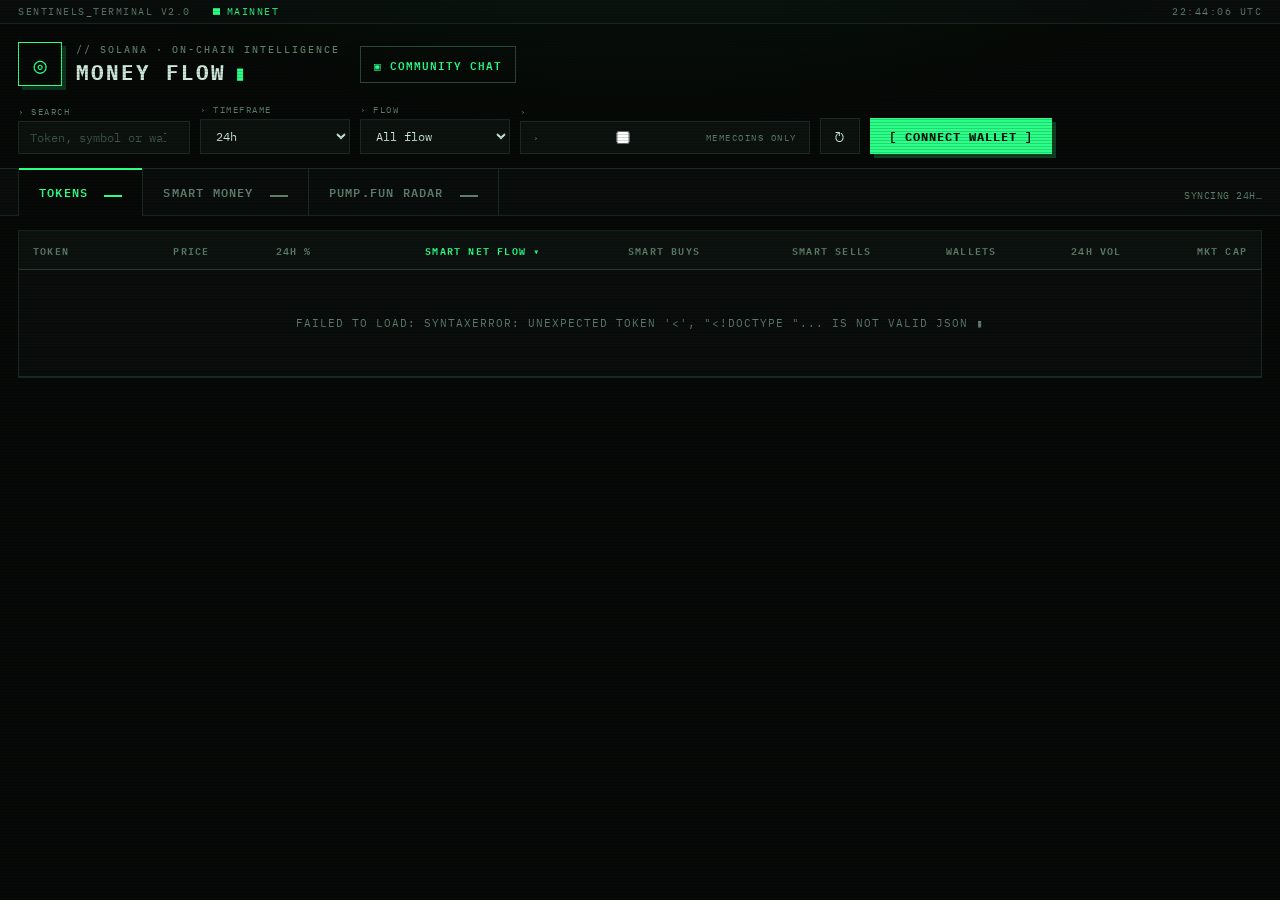
==== static/index.html @ 2ef6360f "Initial commit — Sentinels: Solana on-chain money-flow terminal Real-time smart-money tracking acros" ====
<!DOCTYPE html>
<html lang="en">
<head>
<meta charset="UTF-8">
<meta name="viewport" content="width=device-width, initial-scale=1.0">
<title>SENTINELS_ · Solana Flow Terminal</title>
<link rel="stylesheet" href="style.css">
<link rel="preconnect" href="https://fonts.googleapis.com">
<link href="https://fonts.googleapis.com/css2?family=IBM+Plex+Mono:wght@400;500;600;700&display=swap" rel="stylesheet">
</head>
<body>
<div class="statusbar">
  <span class="sb-item">SENTINELS_TERMINAL v2.0</span>
  <span class="sb-item sb-live"><i class="livedot"></i>MAINNET</span>
  <span class="sb-item sb-right" id="utc-clock">--:--:-- UTC</span>
</div>
<header class="topbar">
  <div class="brand">
    <span class="logo">◎</span>
    <div>
      <div class="co">// SOLANA · ON-CHAIN INTELLIGENCE</div>
      <h1>Money Flow</h1>
    </div>
    <button id="chatToggle" class="chat-toggle">▣ Community Chat</button>
  </div>
  <div class="controls">
    <div class="ctrl">
      <label>Search</label>
      <input type="search" id="search" placeholder="Token, symbol or wallet">
    </div>
    <div class="ctrl">
      <label>Timeframe</label>
      <select id="tf">
        <option value="1h">1h</option>
        <option value="4h">4h</option>
        <option value="8h">8h</option>
        <option value="24h" selected>24h</option>
      </select>
    </div>
    <div class="ctrl">
      <label>Flow</label>
      <select id="flow">
        <option value="all">All flow</option>
        <option value="acc">Accumulating</option>
        <option value="dist">Distributing</option>
      </select>
    </div>
    <div class="ctrl chk">
      <label>&nbsp;</label>
      <label class="switch"><input type="checkbox" id="memes"> Memecoins only</label>
    </div>
    <button id="refresh" class="btn" title="Refresh">↻</button>
    <button id="connect" class="btn-connect">Connect Wallet</button>
  </div>
</header>

<nav class="tabs">
  <button class="tab active" data-tab="tokens">Tokens <span class="tcount" id="cnt-tokens"></span></button>
  <button class="tab" data-tab="wallets">Smart Money <span class="tcount" id="cnt-wallets"></span></button>
  <button class="tab" data-tab="pumpfun">Pump.fun Radar <span class="tcount" id="cnt-pf"></span></button>
  <div class="updated"><span id="updated">—</span></div>
</nav>

<div id="banner" class="banner hidden"></div>
<div id="gatebar" class="gatebar hidden"></div>

<main>
  <!-- SMART MONEY (tokens) -->
  <section id="view-tokens" class="view">
    <div class="grid-wrap">
      <table id="tok-grid">
        <thead>
          <tr>
            <th class="lft" data-sort="name">Token</th>
            <th data-sort="price">Price</th>
            <th data-sort="price_change_24h">24h %</th>
            <th data-sort="smart_net_usd" class="sorted">Smart Net Flow</th>
            <th data-sort="smart_buy_usd">Smart Buys</th>
            <th data-sort="smart_sell_usd">Smart Sells</th>
            <th data-sort="smart_wallets">Wallets</th>
            <th data-sort="volume_24h">24h Vol</th>
            <th data-sort="mcap">Mkt Cap</th>
          </tr>
        </thead>
        <tbody id="tok-body">
          <tr><td colspan="9" class="loading">Loading smart-money flow…</td></tr>
        </tbody>
      </table>
    </div>
  </section>

  <!-- TOP TRADERS (wallets) -->
  <section id="view-wallets" class="view hidden">
    <div class="grid-wrap">
      <table id="wal-grid">
        <thead>
          <tr>
            <th class="lft" data-sort="alias">Smart Wallet</th>
            <th data-sort="winrate" class="sorted">Win rate</th>
            <th data-sort="net_usd">Net Flow</th>
            <th data-sort="buy_usd">Bought</th>
            <th data-sort="sell_usd">Sold</th>
            <th data-sort="volume_usd">Volume</th>
            <th data-sort="tokens_traded">Tokens</th>
            <th data-sort="trades">Trades</th>
            <th>Holdings</th>
          </tr>
        </thead>
        <tbody id="wal-body">
          <tr><td colspan="9" class="loading">Loading traders…</td></tr>
        </tbody>
      </table>
    </div>
  </section>

  <!-- PUMP.FUN RADAR (milestone-gated) -->
  <section id="view-pumpfun" class="view hidden">
    <div class="pf-controls">
      <label class="switch"><input type="checkbox" id="pf-smart"> Smart money only</label>
      <span class="pf-note" id="pf-note">Live feed of every new pump.fun launch — including un-bonded tokens seconds old.</span>
      <span class="pf-updated" id="pf-updated"></span>
    </div>
    <div id="pf-lock" class="pf-lock hidden"></div>
    <div class="grid-wrap" id="pf-wrap">
      <table id="pf-grid">
        <thead>
          <tr>
            <th class="lft">Token</th>
            <th>Age</th>
            <th>Mkt Cap</th>
            <th>Status</th>
            <th>Replies</th>
            <th>Smart Buyers</th>
            <th>Links</th>
          </tr>
        </thead>
        <tbody id="pf-body">
          <tr><td colspan="7" class="loading">Loading launches…</td></tr>
        </tbody>
      </table>
    </div>
  </section>

</main>

<div id="overlay" class="overlay hidden">
  <div class="drawer" id="drawer">
    <button class="close" id="closeDrawer">✕</button>
    <div id="drawerBody"></div>
  </div>
</div>

<div id="chatPanel" class="chatpanel hidden">
  <div class="chat-head">
    <span class="chat-title">▣ Community Chat</span>
    <span class="chat-ai" id="chat-ai"></span>
    <button class="chat-close" id="chatClose">✕</button>
  </div>
  <div class="chat-msgs" id="chat-msgs"></div>
  <div class="chat-foot">
    <div class="chat-locked" id="chat-locked">› Connect your wallet to chat</div>
    <div class="chat-input-row hidden" id="chat-input-row">
      <input id="chat-input" maxlength="300" placeholder="Message the community…" autocomplete="off">
      <button id="chat-send">SEND</button>
    </div>
    <div class="chat-note" id="chat-note"></div>
  </div>
</div>

<div id="wmodal" class="wmodal hidden">
  <div class="wmodal-card">
    <button class="close" id="wmodalClose">✕</button>
    <h3 id="wmodalTitle">Connect a wallet</h3>
    <p class="wmodal-sub" id="wmodalSub">Sign a free message to verify ownership. No transaction, no gas.</p>
    <div id="walletList" class="wallet-list">Detecting wallets…</div>
    <div id="wmodalMsg" class="wmodal-msg"></div>
  </div>
</div>

<script>
setInterval(() => {
  const el = document.getElementById("utc-clock");
  if (el) el.textContent = new Date().toISOString().slice(11, 19) + " UTC";
}, 1000);
</script>
<script src="app.js"></script>
<script type="module" src="wallet.js"></script>
</body>
</html>
---- static/style.css ----
/* SMARTMONEY_TERMINAL — phosphor trading-terminal aesthetic.
   Mono everything, sharp corners, hairline borders, scanlines. */
:root{
  --bg:#060907;
  --bg2:#090d0b;
  --panel:#0c120f;
  --panel2:#101713;
  --line:#1c2a23;
  --line2:#2c443a;
  --text:#cde7d8;
  --muted:#5e7d6d;
  --green:#2bff88;
  --buy:#2bff88;
  --sell:#ff4d57;
  --amber:#ffb02e;
  --accent:#2bff88;
  --accent2:#ffb02e;
  --chip:#13201a;
}
*{box-sizing:border-box;margin:0;padding:0}
::selection{background:var(--green);color:#04130a}
html{scrollbar-color:var(--line2) var(--bg)}
body{font-family:'IBM Plex Mono',ui-monospace,Consolas,monospace;background:var(--bg);
  color:var(--text);min-height:100vh;font-size:13px}
/* CRT scanlines + soft phosphor glow at top */
body::before{content:"";position:fixed;inset:0;pointer-events:none;z-index:998;
  background:repeating-linear-gradient(0deg,rgba(0,0,0,.16) 0 1px,transparent 1px 3px)}
body::after{content:"";position:fixed;inset:0;pointer-events:none;z-index:997;
  background:radial-gradient(900px 360px at 50% -120px,rgba(43,255,136,.05),transparent 70%)}
::-webkit-scrollbar{width:10px;height:10px}
::-webkit-scrollbar-track{background:var(--bg)}
::-webkit-scrollbar-thumb{background:var(--line);border:2px solid var(--bg)}
::-webkit-scrollbar-thumb:hover{background:var(--line2)}

@keyframes blink{0%,55%{opacity:1}56%,100%{opacity:0}}
@keyframes pulse{0%,100%{opacity:1}50%{opacity:.25}}

/* ---- status strip ---- */
.statusbar{display:flex;gap:22px;align-items:center;padding:5px 18px;font-size:10px;
  letter-spacing:1.5px;text-transform:uppercase;color:var(--muted);
  border-bottom:1px solid var(--line);background:var(--bg2)}
.sb-item{white-space:nowrap}
.sb-live{color:var(--green)}
.sb-right{margin-left:auto;font-variant-numeric:tabular-nums}
.livedot{display:inline-block;width:7px;height:7px;background:var(--green);
  margin-right:7px;animation:pulse 1.6s infinite}

/* ---- top bar ---- */
.topbar{display:flex;justify-content:space-between;align-items:flex-end;gap:18px;
  padding:18px 18px 14px;border-bottom:1px solid var(--line);flex-wrap:wrap;background:var(--bg)}
.brand{display:flex;align-items:center;gap:14px}
.logo{width:44px;height:44px;display:grid;place-items:center;font-size:22px;
  border:1px solid var(--green);color:var(--green);background:transparent;
  box-shadow:4px 4px 0 0 rgba(43,255,136,.18)}
.co{font-size:10px;letter-spacing:2px;color:var(--muted);font-weight:500;margin-bottom:2px}
.brand h1{font-size:21px;font-weight:700;letter-spacing:2px;text-transform:uppercase}
.brand h1::after{content:"▮";color:var(--green);margin-left:8px;animation:blink 1.1s steps(1) infinite}
.controls{display:flex;align-items:flex-end;gap:10px;flex-wrap:wrap}
.ctrl{display:flex;flex-direction:column;gap:4px}
.ctrl label{font-size:9px;color:var(--muted);letter-spacing:1.5px;text-transform:uppercase}
.ctrl label::before{content:"› "}
.ctrl input,.ctrl select{background:var(--panel);border:1px solid var(--line);color:var(--text);
  padding:8px 11px;font-size:12px;outline:none;min-width:150px;border-radius:0;
  font-family:inherit}
.ctrl input::placeholder{color:#3d5448}
.ctrl input:focus,.ctrl select:focus{border-color:var(--green);box-shadow:3px 3px 0 0 rgba(43,255,136,.15)}
.ctrl.chk{justify-content:flex-end}
.switch{display:flex;align-items:center;gap:8px;font-size:11px;color:var(--text);
  background:var(--panel);border:1px solid var(--line);padding:9px 12px;cursor:pointer;
  white-space:nowrap;text-transform:uppercase;letter-spacing:.5px}
.switch:hover{border-color:var(--line2)}
.switch input{accent-color:var(--green);width:13px;height:13px}
.btn{align-self:flex-end;background:var(--panel);border:1px solid var(--line);color:var(--text);
  width:40px;height:36px;cursor:pointer;font-size:15px;border-radius:0;font-family:inherit}
.btn:hover{border-color:var(--green);color:var(--green)}

/* ---- connect ---- */
.btn-connect{align-self:flex-end;height:36px;padding:0 18px;cursor:pointer;font-size:12px;
  font-weight:700;letter-spacing:1px;text-transform:uppercase;color:#04130a;border:1px solid var(--green);
  background:var(--green);border-radius:0;font-family:inherit;box-shadow:4px 4px 0 0 rgba(43,255,136,.22)}
.btn-connect::before{content:"[ "}
.btn-connect::after{content:" ]"}
.btn-connect:hover{background:transparent;color:var(--green)}
.btn-connect.connected{background:transparent;color:var(--text);border-color:var(--line2);
  box-shadow:none;font-weight:500}
.btn-connect.connected.premium{color:var(--green);border-color:var(--green)}

/* ---- tabs ---- */
.tabs{display:flex;align-items:flex-end;gap:0;padding:0 18px;border-bottom:1px solid var(--line);
  background:var(--bg2)}
.tab{background:transparent;border:none;border-right:1px solid var(--line);color:var(--muted);
  font-size:12px;font-weight:600;letter-spacing:1.2px;text-transform:uppercase;
  padding:13px 20px;cursor:pointer;position:relative;font-family:inherit}
.tab:first-child{border-left:1px solid var(--line)}
.tab:hover{color:var(--text)}
.tab.active{color:var(--green);background:var(--bg)}
.tab.active::before{content:"";position:absolute;left:0;right:0;top:-1px;height:2px;background:var(--green)}
.tab.active::after{content:"";position:absolute;left:0;right:0;bottom:-1px;height:1px;background:var(--bg)}
.tcount{display:inline-block;min-width:18px;font-size:10px;color:var(--bg);
  background:var(--muted);padding:1px 6px;margin-left:8px;font-weight:700}
.tab.active .tcount{background:var(--green)}
.updated{margin-left:auto;font-size:10px;color:var(--muted);padding-bottom:13px;
  letter-spacing:.5px;text-transform:uppercase}

/* ---- banner / gatebar ---- */
.banner{margin:14px 18px 0;padding:12px 16px;font-size:12px;line-height:1.6;
  background:rgba(255,77,87,.06);border:1px solid rgba(255,77,87,.4);color:#ffb9be}
.banner.hidden{display:none}
.banner b{color:#fff}
.banner code{background:#00000060;padding:1px 6px;font-size:11px;color:var(--amber)}
.gatebar{display:flex;align-items:center;gap:14px;flex-wrap:wrap;margin:14px 18px 0;
  padding:11px 16px;font-size:12px;background:rgba(255,176,46,.05);
  border:1px solid rgba(255,176,46,.4)}
.gatebar.hidden{display:none}
.gate-lead{color:#ffd9a0;flex:1;min-width:240px;line-height:1.55}
.gate-note{color:var(--muted);font-size:11px}
.gate-cta{margin-left:auto;background:var(--amber);color:#1c1000;border:1px solid var(--amber);
  padding:8px 14px;font-weight:700;font-size:11px;letter-spacing:1px;text-transform:uppercase;
  cursor:pointer;border-radius:0;font-family:inherit}
.gate-cta::before{content:"[ "}
.gate-cta::after{content:" ]"}
.gate-cta:hover{background:transparent;color:var(--amber)}

/* ---- grids ---- */
main{padding:14px 18px 40px}
.view.hidden{display:none}
.grid-wrap{overflow:auto;max-height:72vh;border:1px solid var(--line);background:var(--bg2)}
table{border-collapse:separate;border-spacing:0;width:100%;font-size:12px}
thead th{position:sticky;top:0;background:var(--panel);z-index:5;font-weight:600;text-align:right;
  color:var(--muted);border-bottom:1px solid var(--line2);white-space:nowrap;padding:10px 14px;
  cursor:pointer;font-size:10px;letter-spacing:1.2px;text-transform:uppercase}
thead th.lft{text-align:left}
thead th:hover{color:var(--text)}
thead th.sorted{color:var(--green)}
thead th.sorted::after{content:" ▾"}
tbody td{text-align:right;padding:9px 14px;border-bottom:1px solid var(--line);
  font-variant-numeric:tabular-nums;white-space:nowrap}
tbody td.lft{text-align:left}
tbody tr{cursor:pointer}
tbody tr:hover td{background:rgba(43,255,136,.045)}
tbody tr:hover td:first-child{box-shadow:inset 2px 0 0 var(--green)}

/* token cell */
.tok{display:flex;align-items:center;gap:10px;text-align:left}
.tok img,.tok .ph{width:26px;height:26px;border-radius:0;background:var(--chip);flex:none;
  object-fit:cover;border:1px solid var(--line)}
.tok .ph{display:grid;place-items:center;font-size:10px;color:var(--muted);font-weight:700}
.tok .nm{font-weight:700;letter-spacing:.5px}
.tok .sb{font-size:10px;color:var(--muted)}
.addr{font-size:10px;color:var(--muted)}

.up{color:var(--buy)}
.down{color:var(--sell)}
.muted{color:var(--muted)}

/* net-flow bar cell */
.flowcell{display:flex;flex-direction:column;align-items:flex-end;gap:4px;min-width:150px}
.flowval{font-weight:700}
.flowbar{width:140px;height:4px;background:#00000060;overflow:hidden;display:flex}
.flowbar i{height:100%}
.flowbar .b{background:var(--buy)}
.flowbar .s{background:var(--sell)}
.tag{font-size:9px;font-weight:700;letter-spacing:1px;text-transform:uppercase}
.tag::before{content:"["}
.tag::after{content:"]"}
.tag.acc{color:var(--buy)}
.tag.dist{color:var(--sell)}
.tag.mix{color:var(--muted)}
.tag.curve{color:var(--amber)}

.wcount{display:inline-flex;align-items:center;gap:6px;justify-content:flex-end}
.dot{width:6px;height:6px;background:var(--green);display:inline-block}

/* win rate */
.wr{font-weight:700;font-variant-numeric:tabular-nums}
.wr::before{content:"▮ ";font-size:9px}
.wr-hi{color:var(--buy)}
.wr-mid{color:var(--text)}
.wr-lo{color:var(--sell)}
.wr-n{display:block;font-size:9px;color:var(--muted);margin-top:2px;letter-spacing:.5px}

/* wallets */
.av{display:inline-grid;place-items:center;width:26px;height:26px;font-size:10px;
  font-weight:700;color:var(--green);background:transparent;border:1px solid var(--line2)}
.walletcell{display:flex;align-items:center;gap:10px;text-align:left}
.walletcell .al{font-weight:700;letter-spacing:.3px}
.pill{display:inline-block;background:var(--chip);border:1px solid var(--line);
  padding:1px 6px;margin:1px 2px;font-size:10px;color:var(--muted)}

/* locked rows */
.row-locked{cursor:pointer}
.blurred{filter:blur(5px);user-select:none;pointer-events:none}
.lock-av{border-color:var(--amber) !important;color:var(--amber) !important;font-size:11px}
.lock-msg{color:var(--amber);font-size:9px;letter-spacing:.5px;text-transform:uppercase}

.loading{padding:46px;text-align:center;color:var(--muted);letter-spacing:1px;text-transform:uppercase;font-size:11px}
.loading::after{content:" ▮";animation:blink 1s steps(1) infinite}

/* ---- pump.fun radar ---- */
.pf-controls{display:flex;align-items:center;gap:14px;flex-wrap:wrap;margin:2px 0 12px}
.pf-note{color:var(--muted);font-size:11px;flex:1;min-width:220px}
.pf-updated{color:var(--muted);font-size:10px;text-transform:uppercase;letter-spacing:.5px}
.pf-aliases{margin-top:3px}
.pf-lock{display:flex;justify-content:center;padding:34px 0}
.pf-lock.hidden{display:none}
#pf-wrap.hidden{display:none}
.pf-lock-card{max-width:540px;text-align:center;background:var(--panel);
  border:1px solid var(--amber);padding:36px 32px;box-shadow:6px 6px 0 0 rgba(255,176,46,.15)}
.pf-lock-icon{font-size:30px;margin-bottom:12px}
.pf-lock-card h3{font-size:15px;font-weight:700;margin-bottom:10px;letter-spacing:1px;text-transform:uppercase}
.pf-lock-card p{color:var(--muted);font-size:12px;line-height:1.7;margin-bottom:20px}
.pf-progress{height:14px;border:1px solid var(--line2);background:#00000060;overflow:hidden;margin-bottom:8px;padding:2px}
.pf-progress i{display:block;height:100%;min-width:2px;background:repeating-linear-gradient(
  90deg,var(--green) 0 6px,transparent 6px 9px)}
.pf-progress-lbl{font-size:11px;color:var(--muted);font-variant-numeric:tabular-nums}

/* ---- drawer ---- */
.overlay{position:fixed;inset:0;background:rgba(2,5,3,.72);z-index:60;display:flex;justify-content:flex-end}
.overlay.hidden{display:none}
.drawer{width:min(580px,100%);height:100%;background:var(--bg2);border-left:1px solid var(--line2);
  overflow-y:auto;padding:26px;animation:slidein .18s ease;box-shadow:-6px 0 0 0 rgba(43,255,136,.08)}
@keyframes slidein{from{transform:translateX(30px);opacity:.4}to{transform:none;opacity:1}}
.close{position:absolute;top:16px;right:16px;background:var(--panel);border:1px solid var(--line);
  color:var(--text);width:32px;height:32px;cursor:pointer;border-radius:0;font-family:inherit}
.close:hover{border-color:var(--sell);color:var(--sell)}
.d-head{display:flex;align-items:center;gap:13px;margin-bottom:8px}
.d-head img,.d-head .ph{width:44px;height:44px;border-radius:0;background:var(--chip);border:1px solid var(--line2)}
.d-head .ph{display:grid;place-items:center;font-weight:700;color:var(--muted)}
.d-title{font-size:20px;font-weight:700;letter-spacing:1px;text-transform:uppercase}
.d-sub{color:var(--muted);font-size:11px;word-break:break-all;line-height:1.7}
.d-meta{display:flex;gap:0;flex-wrap:wrap;margin:18px 0;border:1px solid var(--line)}
.d-meta div{padding:10px 16px;border-right:1px solid var(--line);flex:1;min-width:100px}
.d-meta div span{color:var(--muted);display:block;font-size:9px;text-transform:uppercase;letter-spacing:1px;margin-bottom:3px}
.d-meta div b{font-size:14px;font-variant-numeric:tabular-nums;font-weight:700}
.spark{margin:6px 0 14px;border:1px solid var(--line);padding:8px;background:var(--panel)}
.block{background:var(--panel);border:1px solid var(--line);padding:13px 15px;margin-bottom:12px}
.block h3{font-size:10px;text-transform:uppercase;letter-spacing:1.5px;color:var(--muted);
  display:flex;justify-content:space-between;margin-bottom:10px}
.block h3::before{content:"// "}
.trow{display:flex;align-items:center;gap:10px;padding:8px 0;border-top:1px solid var(--line);font-size:12px}
.trow:first-of-type{border-top:none}
.trow .al{font-weight:600;min-width:118px}
.trow .ad{color:var(--muted);font-size:10px}
.trow .nu{margin-left:auto;font-weight:700;font-variant-numeric:tabular-nums}
.copy{cursor:pointer;border:1px solid var(--line);background:var(--panel2);color:var(--muted);
  font-size:10px;padding:2px 8px;border-radius:0;font-family:inherit;text-transform:uppercase;letter-spacing:.5px}
.copy:hover{color:var(--green);border-color:var(--green)}
.ext{color:var(--green);text-decoration:none;font-size:11px}
.ext:hover{background:var(--green);color:#04130a}

/* ---- wallet modal ---- */
.wmodal{position:fixed;inset:0;background:rgba(2,5,3,.78);z-index:80;display:flex;
  align-items:center;justify-content:center;padding:20px}
.wmodal.hidden{display:none}
.wmodal-card{position:relative;width:min(430px,100%);background:var(--bg2);
  border:1px solid var(--line2);padding:0 0 22px;box-shadow:8px 8px 0 0 rgba(43,255,136,.12)}
.wmodal-card h3{font-size:13px;font-weight:700;letter-spacing:1.5px;text-transform:uppercase;
  background:var(--panel);border-bottom:1px solid var(--line);padding:14px 22px;margin-bottom:6px}
.wmodal-card h3::before{content:"› "}
.wmodal-sub{color:var(--muted);font-size:11px;margin:10px 22px 16px;line-height:1.7}
.wallet-list{display:flex;flex-direction:column;gap:8px;padding:0 22px}
.wallet-btn{display:flex;align-items:center;gap:12px;background:var(--panel);border:1px solid var(--line);
  padding:11px 14px;cursor:pointer;color:var(--text);text-align:left;border-radius:0;font-family:inherit}
.wallet-btn:hover{border-color:var(--green);box-shadow:3px 3px 0 0 rgba(43,255,136,.15)}
.wallet-btn img{width:26px;height:26px;border-radius:0}
.wallet-name{font-weight:600;font-size:13px}
.wallet-go{margin-left:auto;font-size:10px;color:var(--green);font-weight:700;
  text-transform:uppercase;letter-spacing:1px}
.wallet-go::before{content:"[ "}
.wallet-go::after{content:" ]"}
.wallet-empty{color:var(--muted);font-size:12px;line-height:1.8;padding:6px 0}
.wallet-empty a{color:var(--green)}
.wmodal-msg{color:var(--amber);font-size:11px;margin:14px 22px 0;min-height:16px}

/* ---- community chat ---- */
.chat-toggle{margin-left:6px;align-self:center;background:transparent;border:1px solid var(--line2);
  color:var(--green);font-family:inherit;font-size:11px;font-weight:600;letter-spacing:1px;
  text-transform:uppercase;padding:8px 13px;cursor:pointer;border-radius:0}
.chat-toggle:hover,.chat-toggle.on{background:var(--green);color:#04130a}
.chatpanel{position:fixed;top:0;right:0;width:min(380px,100%);height:100vh;z-index:70;
  background:var(--bg2);border-left:1px solid var(--line2);display:flex;flex-direction:column;
  box-shadow:-6px 0 0 0 rgba(43,255,136,.08);animation:slidein .18s ease}
.chatpanel.hidden{display:none}
.chat-head{display:flex;align-items:center;gap:10px;padding:14px 16px;border-bottom:1px solid var(--line);
  background:var(--panel)}
.chat-title{font-size:12px;font-weight:700;letter-spacing:1.5px;text-transform:uppercase}
.chat-ai{margin-left:auto;font-size:9px;color:var(--green);letter-spacing:1px;text-transform:uppercase;
  border:1px solid var(--line2);padding:2px 7px}
.chat-close{background:transparent;border:1px solid var(--line);color:var(--text);width:28px;height:28px;
  cursor:pointer;border-radius:0;font-family:inherit}
.chat-close:hover{border-color:var(--sell);color:var(--sell)}
.chat-msgs{flex:1;overflow-y:auto;padding:14px 16px;display:flex;flex-direction:column;gap:11px}
.chat-empty{color:var(--muted);font-size:11px;text-align:center;margin-top:20px;letter-spacing:.5px}
.cmsg{font-size:12px;line-height:1.5}
.cmsg-h{display:flex;align-items:baseline;gap:8px;margin-bottom:2px}
.cmsg-h b{color:var(--green);font-weight:600;font-size:11px}
.cmsg-a{color:var(--muted);font-size:9px}
.cmsg-t{margin-left:auto;color:var(--line2);font-size:9px}
.cmsg-b{color:var(--text);word-break:break-word}
.chat-foot{border-top:1px solid var(--line);padding:12px 16px;background:var(--panel)}
.chat-locked{color:var(--green);font-size:12px;cursor:pointer;text-align:center;padding:8px;
  border:1px dashed var(--line2);letter-spacing:.5px}
.chat-locked:hover{background:rgba(43,255,136,.07)}
.chat-locked.hidden,.chat-input-row.hidden{display:none}
.chat-input-row{display:flex;gap:8px}
.chat-input-row input{flex:1;background:var(--bg);border:1px solid var(--line2);color:var(--text);
  padding:9px 11px;font-family:inherit;font-size:12px;outline:none;border-radius:0}
.chat-input-row input:focus{border-color:var(--green)}
.chat-input-row button{background:var(--green);color:#04130a;border:none;font-family:inherit;
  font-weight:700;font-size:11px;letter-spacing:1px;padding:0 14px;cursor:pointer;border-radius:0}
.chat-input-row button:hover{filter:brightness(1.1)}
.chat-note{font-size:10px;color:var(--muted);margin-top:7px;min-height:13px;letter-spacing:.3px}
.chat-note.err{color:var(--sell)}
body.chat-open .topbar,body.chat-open main{}

@media(max-width:720px){.drawer{width:100%}.updated{display:none}.statusbar{gap:12px}.chatpanel{width:100%}}
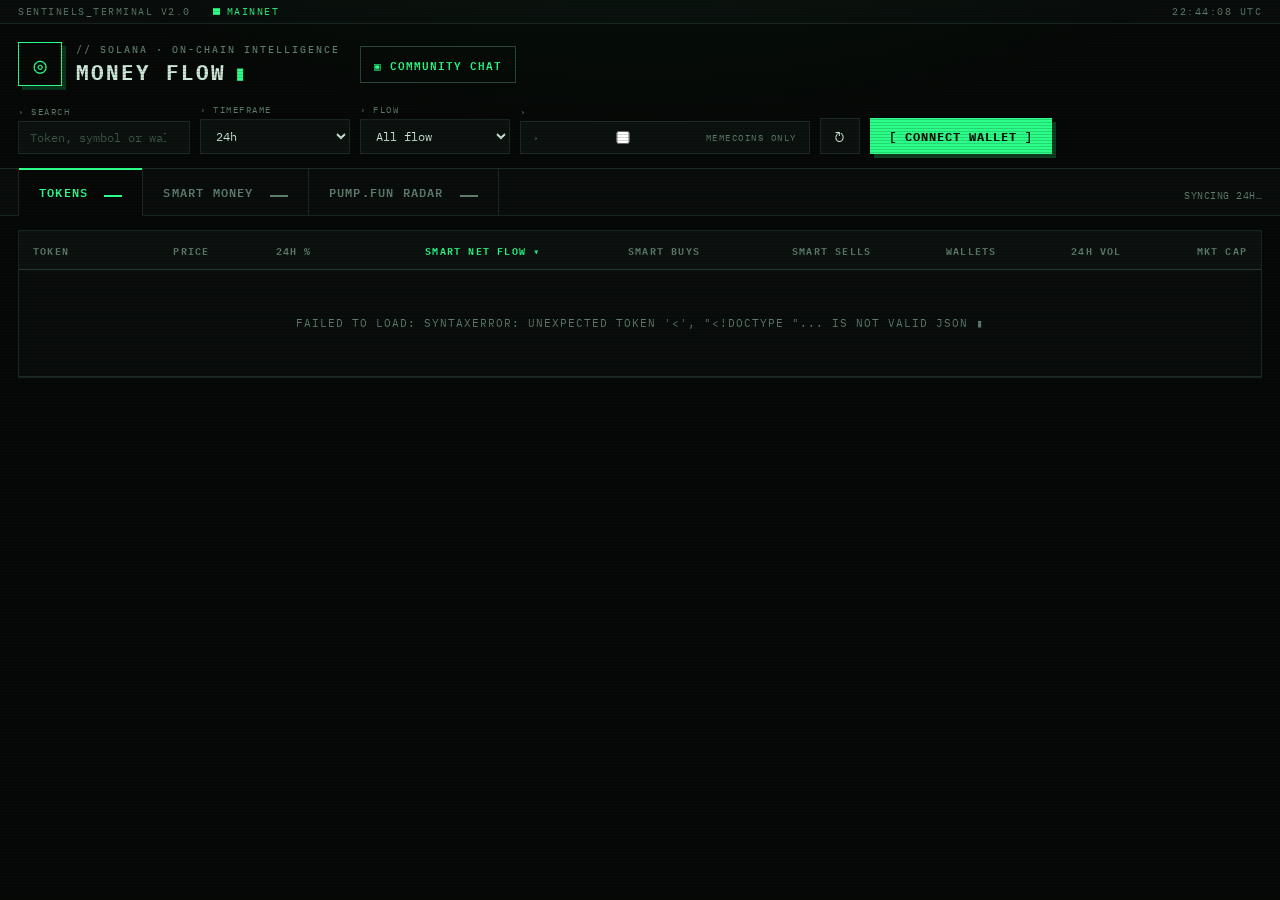
==== commit 38ad8f25: "Radar bond progress + GitHub teaser + favicon + pre-bond roadmap - Pump.fun radar: bond progress bar" ====
--- a/static/index.html
+++ b/static/index.html
@@ -4,6 +4,7 @@
 <meta charset="UTF-8">
 <meta name="viewport" content="width=device-width, initial-scale=1.0">
 <title>SENTINELS_ · Solana Flow Terminal</title>
+<link rel="icon" type="image/svg+xml" href="favicon.svg">
 <link rel="stylesheet" href="style.css">
 <link rel="preconnect" href="https://fonts.googleapis.com">
 <link href="https://fonts.googleapis.com/css2?family=IBM+Plex+Mono:wght@400;500;600;700&display=swap" rel="stylesheet">
@@ -117,6 +118,11 @@
   <section id="view-pumpfun" class="view hidden">
     <div class="pf-controls">
       <label class="switch"><input type="checkbox" id="pf-smart"> Smart money only</label>
+      <select id="pf-status" class="pf-select">
+        <option value="all">All launches</option>
+        <option value="curve">On curve only</option>
+        <option value="bonded">Bonded only</option>
+      </select>
       <span class="pf-note" id="pf-note">Live feed of every new pump.fun launch — including un-bonded tokens seconds old.</span>
       <span class="pf-updated" id="pf-updated"></span>
     </div>
@@ -128,10 +134,10 @@
             <th class="lft">Token</th>
             <th>Age</th>
             <th>Mkt Cap</th>
-            <th>Status</th>
+            <th>Bond Progress</th>
             <th>Replies</th>
             <th>Smart Buyers</th>
-            <th>Links</th>
+            <th>Trade</th>
           </tr>
         </thead>
         <tbody id="pf-body">
--- a/static/style.css
+++ b/static/style.css
@@ -198,6 +198,16 @@
 
 /* ---- pump.fun radar ---- */
 .pf-controls{display:flex;align-items:center;gap:14px;flex-wrap:wrap;margin:2px 0 12px}
+.pf-select{background:var(--panel);border:1px solid var(--line);color:var(--text);
+  padding:9px 12px;font-size:11px;outline:none;border-radius:0;font-family:inherit;
+  text-transform:uppercase;letter-spacing:.5px}
+.pf-select:focus{border-color:var(--green)}
+.bondcell{display:flex;flex-direction:column;align-items:flex-end;gap:4px;min-width:130px}
+.bondbar{width:120px;height:6px;border:1px solid var(--line2);background:#00000060;padding:1px}
+.bondbar i{display:block;height:100%;min-width:1px;
+  background:repeating-linear-gradient(90deg,var(--amber) 0 4px,transparent 4px 6px)}
+.bond-lbl{font-size:10px;color:var(--amber);font-variant-numeric:tabular-nums}
+.bond-lbl .muted{font-size:9px}
 .pf-note{color:var(--muted);font-size:11px;flex:1;min-width:220px}
 .pf-updated{color:var(--muted);font-size:10px;text-transform:uppercase;letter-spacing:.5px}
 .pf-aliases{margin-top:3px}
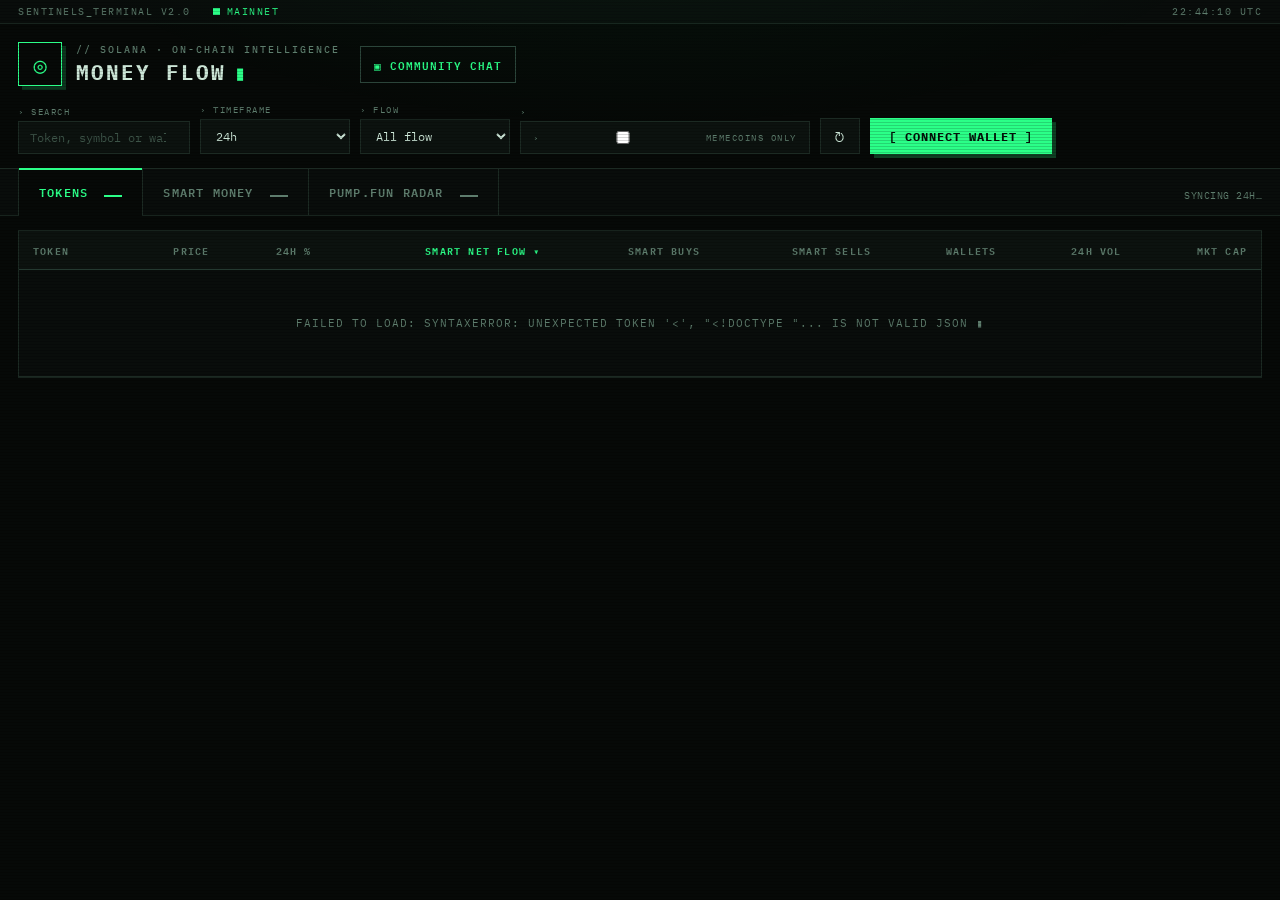
==== commit 030f2c7e: "In-app Jupiter trading + radar views (graduating/bonded) + raise velocity - trade.py: non-custodial " ====
--- a/static/index.html
+++ b/static/index.html
@@ -119,9 +119,9 @@
     <div class="pf-controls">
       <label class="switch"><input type="checkbox" id="pf-smart"> Smart money only</label>
       <select id="pf-status" class="pf-select">
-        <option value="all">All launches</option>
-        <option value="curve">On curve only</option>
-        <option value="bonded">Bonded only</option>
+        <option value="new">Newest launches</option>
+        <option value="grad">Graduating soon</option>
+        <option value="bonded">Recently bonded</option>
       </select>
       <span class="pf-note" id="pf-note">Live feed of every new pump.fun launch — including un-bonded tokens seconds old.</span>
       <span class="pf-updated" id="pf-updated"></span>
@@ -173,6 +173,35 @@
   </div>
 </div>
 
+<div id="tmodal" class="wmodal hidden">
+  <div class="wmodal-card">
+    <button class="close" id="tmodalClose">✕</button>
+    <h3 id="tmodalTitle">Trade</h3>
+    <div class="t-body">
+      <div class="t-side">
+        <button id="t-buy" class="t-sidebtn active">BUY</button>
+        <button id="t-sell" class="t-sidebtn">SELL</button>
+      </div>
+      <div id="t-amounts" class="t-row"></div>
+      <div class="t-row t-slip">
+        <span class="t-lbl">Slippage</span>
+        <select id="t-slippage">
+          <option value="100">1%</option>
+          <option value="250" selected>2.5%</option>
+          <option value="500">5%</option>
+          <option value="1000">10%</option>
+        </select>
+        <button id="t-quote" class="t-quotebtn">GET QUOTE</button>
+      </div>
+      <div id="t-preview" class="t-preview"></div>
+      <button id="t-exec" class="t-execbtn" disabled>EXECUTE SWAP</button>
+      <div id="t-msg" class="t-msg"></div>
+      <div class="t-note">Non-custodial: the transaction is built via Jupiter and signed
+        only by YOUR wallet. Sentinels never touches your funds.</div>
+    </div>
+  </div>
+</div>
+
 <div id="wmodal" class="wmodal hidden">
   <div class="wmodal-card">
     <button class="close" id="wmodalClose">✕</button>
--- a/static/style.css
+++ b/static/style.css
@@ -281,6 +281,45 @@
 .wallet-empty{color:var(--muted);font-size:12px;line-height:1.8;padding:6px 0}
 .wallet-empty a{color:var(--green)}
 .wmodal-msg{color:var(--amber);font-size:11px;margin:14px 22px 0;min-height:16px}
+
+/* ---- in-app trading ---- */
+.vel{display:block;font-size:9px;color:var(--green);letter-spacing:.3px;margin-top:1px}
+.tok-link{text-decoration:none;color:inherit}
+.tok-link:hover .nm{color:var(--green)}
+.ext-mini{font-size:9px;color:var(--muted)}
+.t-open{background:transparent;border:1px solid var(--green);color:var(--green);font-family:inherit;
+  font-size:10px;font-weight:700;letter-spacing:1px;padding:4px 9px;cursor:pointer;border-radius:0;
+  display:inline-block;margin:0 0 4px}
+.t-open:hover{background:var(--green);color:#04130a}
+.t-body{padding:14px 22px 4px}
+.t-side{display:flex;gap:0;margin-bottom:14px}
+.t-sidebtn{flex:1;background:var(--panel);border:1px solid var(--line);color:var(--muted);
+  font-family:inherit;font-weight:700;font-size:12px;letter-spacing:2px;padding:10px;cursor:pointer;border-radius:0}
+.t-sidebtn.active{background:var(--green);color:#04130a;border-color:var(--green)}
+#t-sell.active{background:var(--sell);border-color:var(--sell);color:#fff}
+.t-row{display:flex;align-items:center;gap:8px;flex-wrap:wrap;margin-bottom:12px}
+.t-lbl{font-size:10px;color:var(--muted);letter-spacing:1px;text-transform:uppercase}
+.t-amt{background:var(--panel);border:1px solid var(--line);color:var(--text);font-family:inherit;
+  font-size:11px;padding:7px 10px;cursor:pointer;border-radius:0}
+.t-amt.active{border-color:var(--green);color:var(--green)}
+#t-custom{width:90px;background:var(--bg);border:1px solid var(--line);color:var(--text);
+  font-family:inherit;font-size:11px;padding:7px 9px;outline:none;border-radius:0}
+#t-custom:focus{border-color:var(--green)}
+.t-slip select{background:var(--panel);border:1px solid var(--line);color:var(--text);
+  font-family:inherit;font-size:11px;padding:7px 9px;border-radius:0;outline:none}
+.t-quotebtn{margin-left:auto;background:transparent;border:1px solid var(--line2);color:var(--text);
+  font-family:inherit;font-size:11px;font-weight:700;letter-spacing:1px;padding:7px 13px;cursor:pointer;border-radius:0}
+.t-quotebtn:hover{border-color:var(--green);color:var(--green)}
+.t-preview{font-size:12px;line-height:1.9;min-height:20px;margin-bottom:12px;color:var(--text)}
+.t-execbtn{width:100%;background:var(--green);border:1px solid var(--green);color:#04130a;
+  font-family:inherit;font-weight:700;font-size:12px;letter-spacing:2px;padding:12px;cursor:pointer;border-radius:0}
+.t-execbtn:disabled{background:transparent;color:var(--muted);border-color:var(--line);cursor:not-allowed}
+.t-execbtn:not(:disabled):hover{filter:brightness(1.1)}
+.t-msg{font-size:11px;color:var(--muted);margin:10px 0 4px;min-height:14px}
+.t-msg.err{color:var(--sell)}
+.t-msg.ok{color:var(--green)}
+.t-note{font-size:9px;color:var(--muted);line-height:1.6;border-top:1px solid var(--line);
+  padding:10px 0 12px;margin-top:8px;letter-spacing:.3px}
 
 /* ---- community chat ---- */
 .chat-toggle{margin-left:6px;align-self:center;background:transparent;border:1px solid var(--line2);
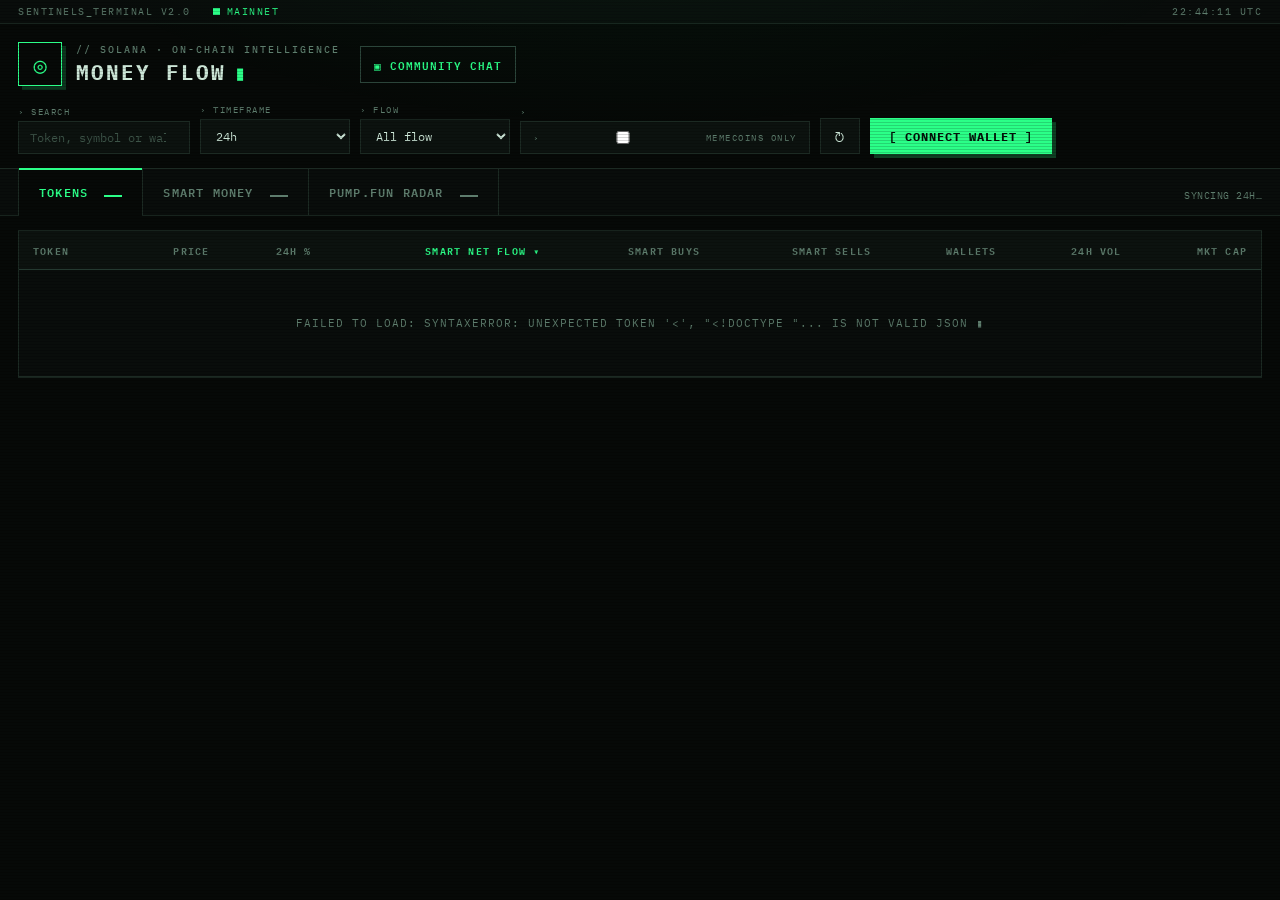
==== commit 1812b29a: "Auto-quoting trade panel + fix radar 'smart money only' checkbox - Trade modal now quotes automatica" ====
--- a/static/index.html
+++ b/static/index.html
@@ -191,7 +191,7 @@
           <option value="500">5%</option>
           <option value="1000">10%</option>
         </select>
-        <button id="t-quote" class="t-quotebtn">GET QUOTE</button>
+        <span class="t-live" id="t-live">live quote</span>
       </div>
       <div id="t-preview" class="t-preview"></div>
       <button id="t-exec" class="t-execbtn" disabled>EXECUTE SWAP</button>
--- a/static/style.css
+++ b/static/style.css
@@ -307,9 +307,9 @@
 #t-custom:focus{border-color:var(--green)}
 .t-slip select{background:var(--panel);border:1px solid var(--line);color:var(--text);
   font-family:inherit;font-size:11px;padding:7px 9px;border-radius:0;outline:none}
-.t-quotebtn{margin-left:auto;background:transparent;border:1px solid var(--line2);color:var(--text);
-  font-family:inherit;font-size:11px;font-weight:700;letter-spacing:1px;padding:7px 13px;cursor:pointer;border-radius:0}
-.t-quotebtn:hover{border-color:var(--green);color:var(--green)}
+.t-live{margin-left:auto;font-size:10px;letter-spacing:1px;text-transform:uppercase;color:var(--muted)}
+.t-live.on{color:var(--amber)}
+.t-live.ok{color:var(--green)}
 .t-preview{font-size:12px;line-height:1.9;min-height:20px;margin-bottom:12px;color:var(--text)}
 .t-execbtn{width:100%;background:var(--green);border:1px solid var(--green);color:#04130a;
   font-family:inherit;font-weight:700;font-size:12px;letter-spacing:2px;padding:12px;cursor:pointer;border-radius:0}
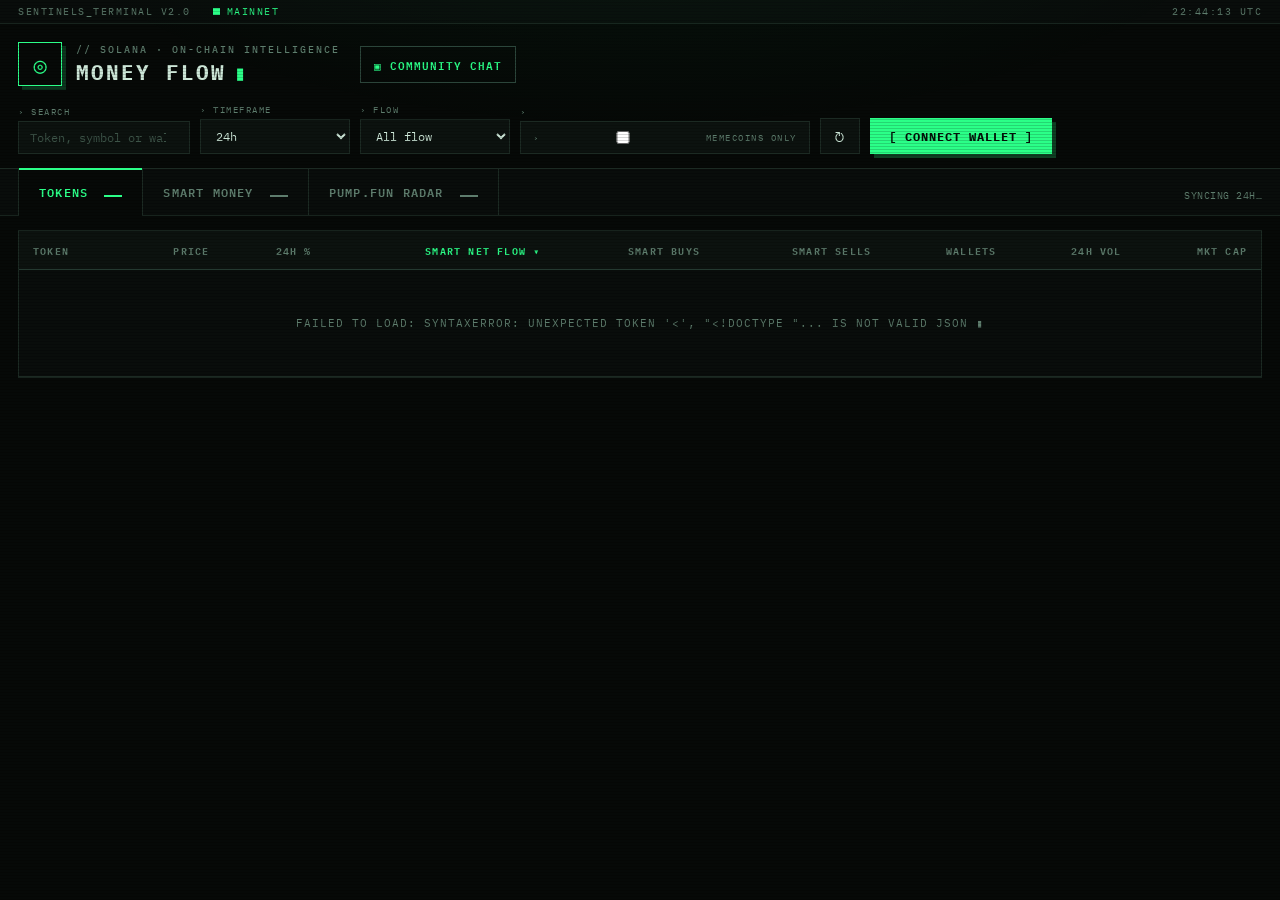
==== commit 3c586aba: "Landing hook rewrite: live intel strip, HOW IT'S BUILT section, social meta tags Co-Authored-By: Cla" ====
--- a/static/index.html
+++ b/static/index.html
@@ -4,6 +4,8 @@
 <meta charset="UTF-8">
 <meta name="viewport" content="width=device-width, initial-scale=1.0">
 <title>SENTINELS_ · Solana Flow Terminal</title>
+<meta name="description" content="Live Solana smart-money terminal: chain-wide token flow, win-rate wallet leaderboard, and a pump.fun launch radar — every signal computed from raw on-chain swaps.">
+<meta name="theme-color" content="#060907">
 <link rel="icon" type="image/svg+xml" href="favicon.svg">
 <link rel="stylesheet" href="style.css">
 <link rel="preconnect" href="https://fonts.googleapis.com">
